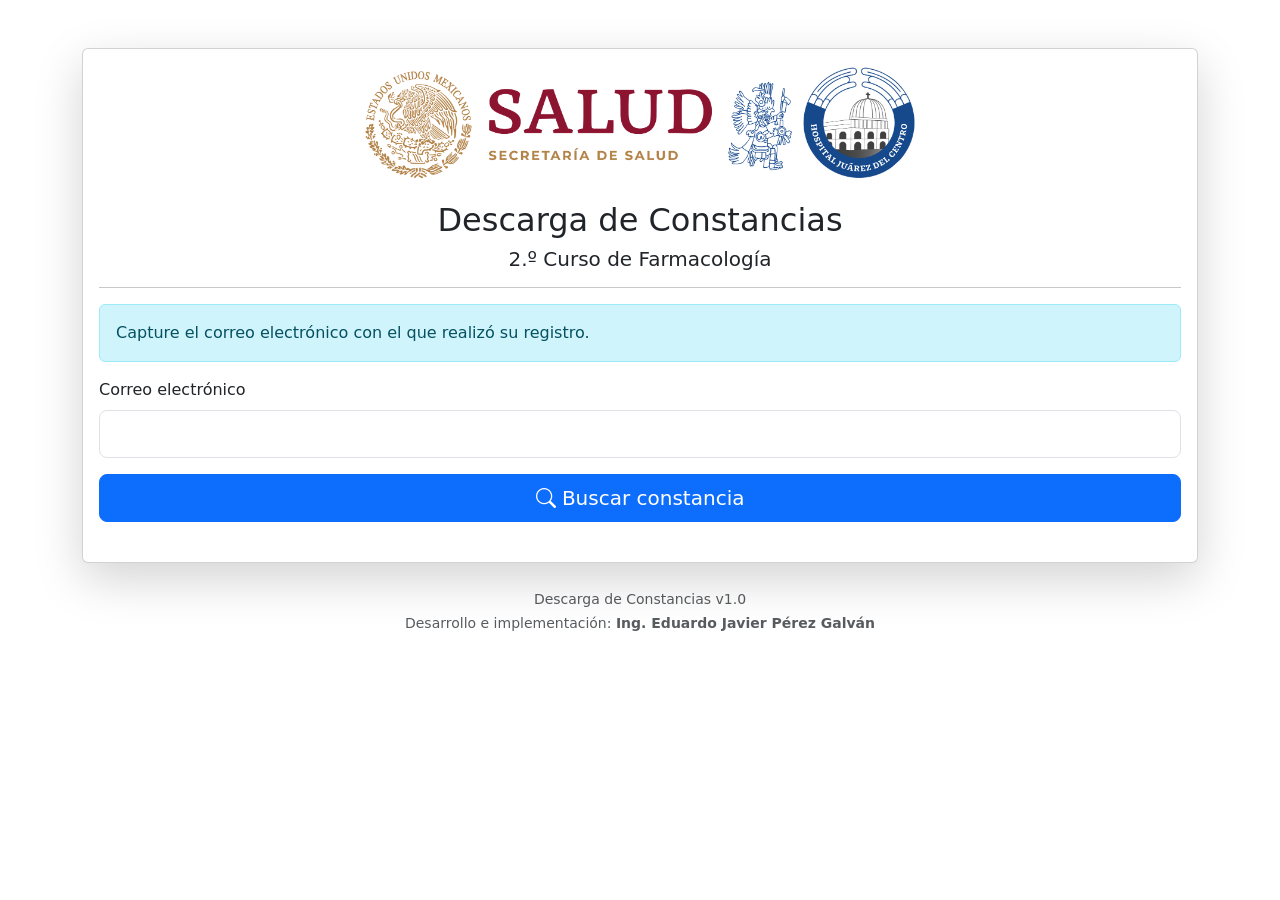
==== constancias/index.html @ 94396d28 "Create index.html" ====
<!DOCTYPE html>
<html lang="es">

<head>

<meta charset="UTF-8">
<meta name="viewport" content="width=device-width, initial-scale=1">
<link rel="icon" href="../img/LOGOautorizado2010.png" type="image/gif" sizes="16x16">
<title>Descarga de Constancias | Hospital Juárez del Centro</title>

<link href="https://cdn.jsdelivr.net/npm/bootstrap@5.3.3/dist/css/bootstrap.min.css" rel="stylesheet">
<link href="https://cdn.jsdelivr.net/npm/bootstrap-icons@1.11.3/font/bootstrap-icons.css" rel="stylesheet">

<link rel="stylesheet" href="style.css">

</head>

<body>

<div class="container">

    <div class="card shadow-lg mt-5">

        <div class="card-body">

            <div class="text-center">

<img src="../img/logo_hospital.png" alt="Logo Institucional" class="img-fluid"
                        style="max-height:120px;">
						
                <h2 class="mt-3">
                    Descarga de Constancias
                </h2>

                <h5>
                    2.º Curso de Farmacología
                </h5>

                <hr>

            </div>

            <div class="alert alert-info">

                Capture el correo electrónico con el que realizó su registro.

            </div>

            <form id="buscarForm">

                <div class="mb-3">

                    <label class="form-label">

                        Correo electrónico

                    </label>

                    <input
                        id="correo"
                        type="email"
                        class="form-control form-control-lg"
                        required>

                </div>

                <div class="d-grid">

                    <button
                        class="btn btn-primary btn-lg">

                        <i class="bi bi-search"></i>

                        Buscar constancia

                    </button>

                </div>

            </form>

            <div id="loader" class="text-center mt-4" style="display:none;">

                <div class="spinner-border text-primary" role="status"></div>
            
                <p class="mt-3 mb-0">
                    Buscando su constancia, por favor espere...
                </p>
            
            </div>

            <div id="resultado" class="mt-4"></div>

        </div>

    </div>

    <footer class="text-center py-4">

        <small class="text-muted">

            Descarga de Constancias v1.0

            <br>

            Desarrollo e implementación:
            <b>Ing. Eduardo Javier Pérez Galván</b>

        </small>

    </footer>

</div>

<script src="app.js"></script>

</body>

</html>
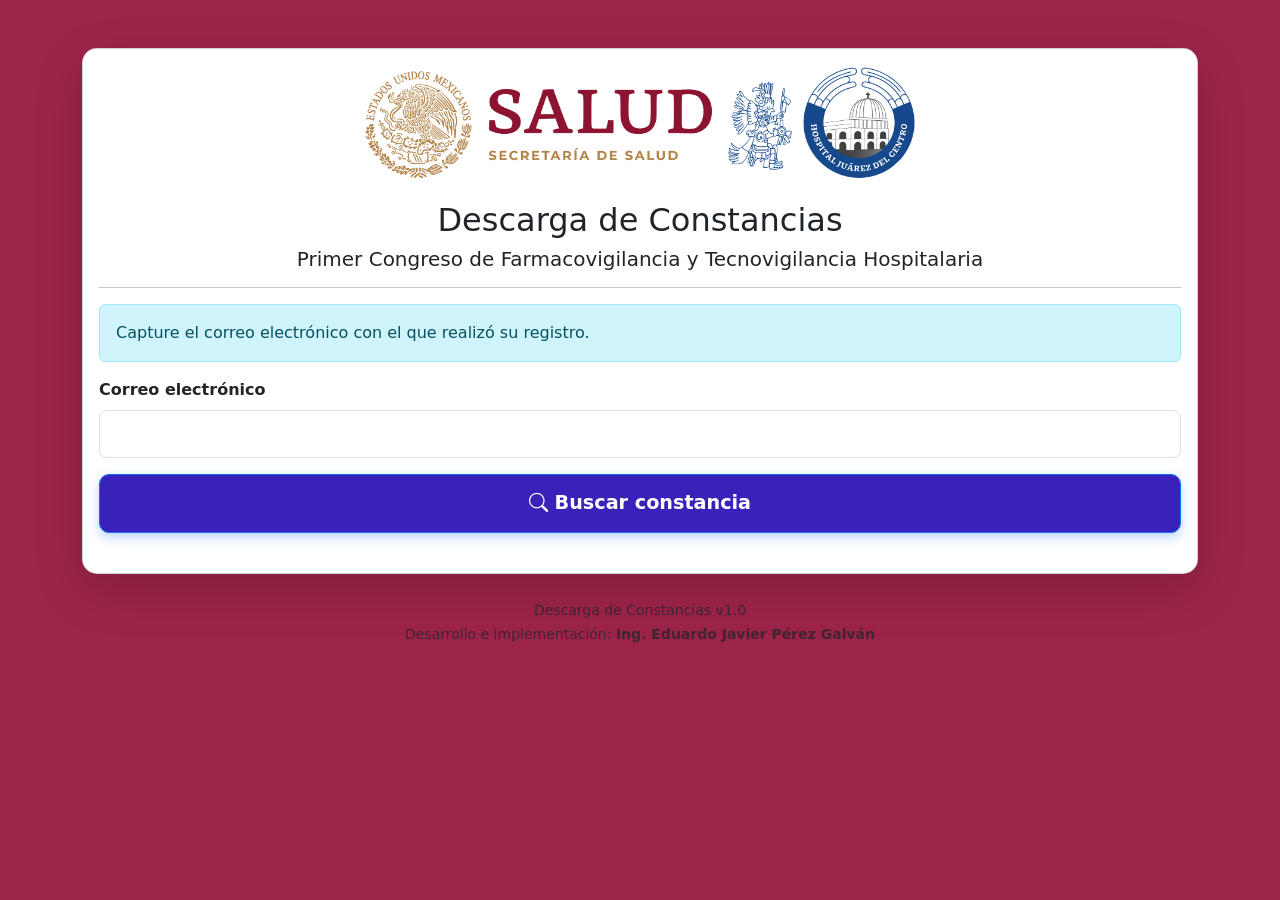
==== commit ec3074d9: "sustitucion de referencia" ====
--- a/constancias/index.html
+++ b/constancias/index.html
@@ -33,7 +33,7 @@
                 </h2>
 
                 <h5>
-                    2.º Curso de Farmacología
+                    Primer Congreso de Farmacovigilancia y Tecnovigilancia Hospitalaria
                 </h5>
 
                 <hr>
--- a/constancias/style.css
+++ b/constancias/style.css
@@ -0,0 +1,65 @@
+body{
+    background:#9d2449;
+}
+
+.card{
+    border-radius:15px;
+}
+
+.card-header{
+    border-radius:15px 15px 0 0 !important;
+}
+
+label{
+    font-weight:bold;
+}
+
+.bg-primary {
+    --bs-bg-opacity: 1;
+    background-color: #DDC9A3 !important;
+}
+
+.btn-primary {
+    --bs-btn-bg: #3922b9;    font-size: 1.2rem;
+    font-weight: 600;
+    padding: 14px 20px;
+    border-radius: 10px;
+    box-shadow: 0 4px 12px rgba(13,110,253,.30);
+    transition: all .3s ease;
+}
+
+.btn-primary:hover{
+    transform: translateY(-2px);
+    box-shadow: 0 8px 18px rgba(13,110,253,.40);
+}
+
+.text-white {
+    --bs-text-opacity: 1;
+    color: rgb(141 20 49) !important;
+    
+}
+
+.loader-overlay{
+    position:fixed;
+    top:0;
+    left:0;
+    width:100%;
+    height:100%;
+    background:rgba(255,255,255,.9);
+    z-index:9999;
+
+    display:flex;
+    justify-content:center;
+    align-items:center;
+}
+
+.form-check{
+    border:1px solid #dee2e6;
+    border-radius:10px;
+    padding:12px;
+    margin-bottom:10px;
+    transition:.3s;
+    background:#f8f9fa;
+    border-color:#0d6efd;
+}
+
